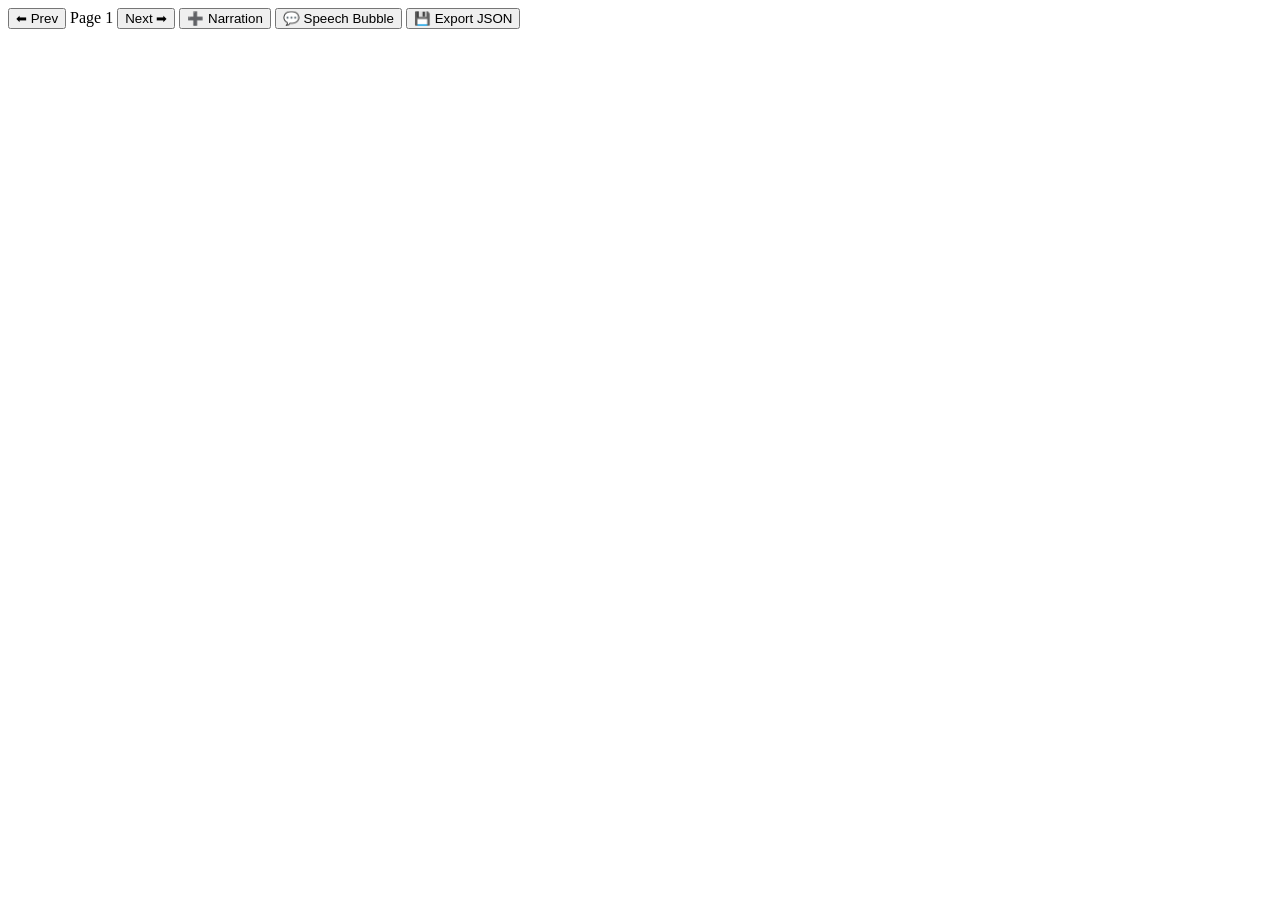
==== admin.html @ a38327c1 "Add files via upload" ====
<!DOCTYPE html>
<html>
<head>
  <meta charset="UTF-8">
  <title>Story Editor</title>
  <link rel="stylesheet" href="css/admin.css">
</head>
<body>

<div class="topbar">
  <button id="prevPage">⬅ Prev</button>

  <span id="pageLabel">
    Page 1
  </span>

  <button id="nextPage">Next ➡</button>

  <button id="addNarration">
    ➕ Narration
  </button>

  <button id="addSpeech">
    💬 Speech Bubble
  </button>

  <button id="exportBtn">
    💾 Export JSON
  </button>
</div>

<div class="editor-container">

  <div class="page-view" id="pageView">

    <img id="pageImage">

    <div id="overlayLayer"></div>

  </div>

</div>

<script src="js/admin.js"></script>

</body>
</html>
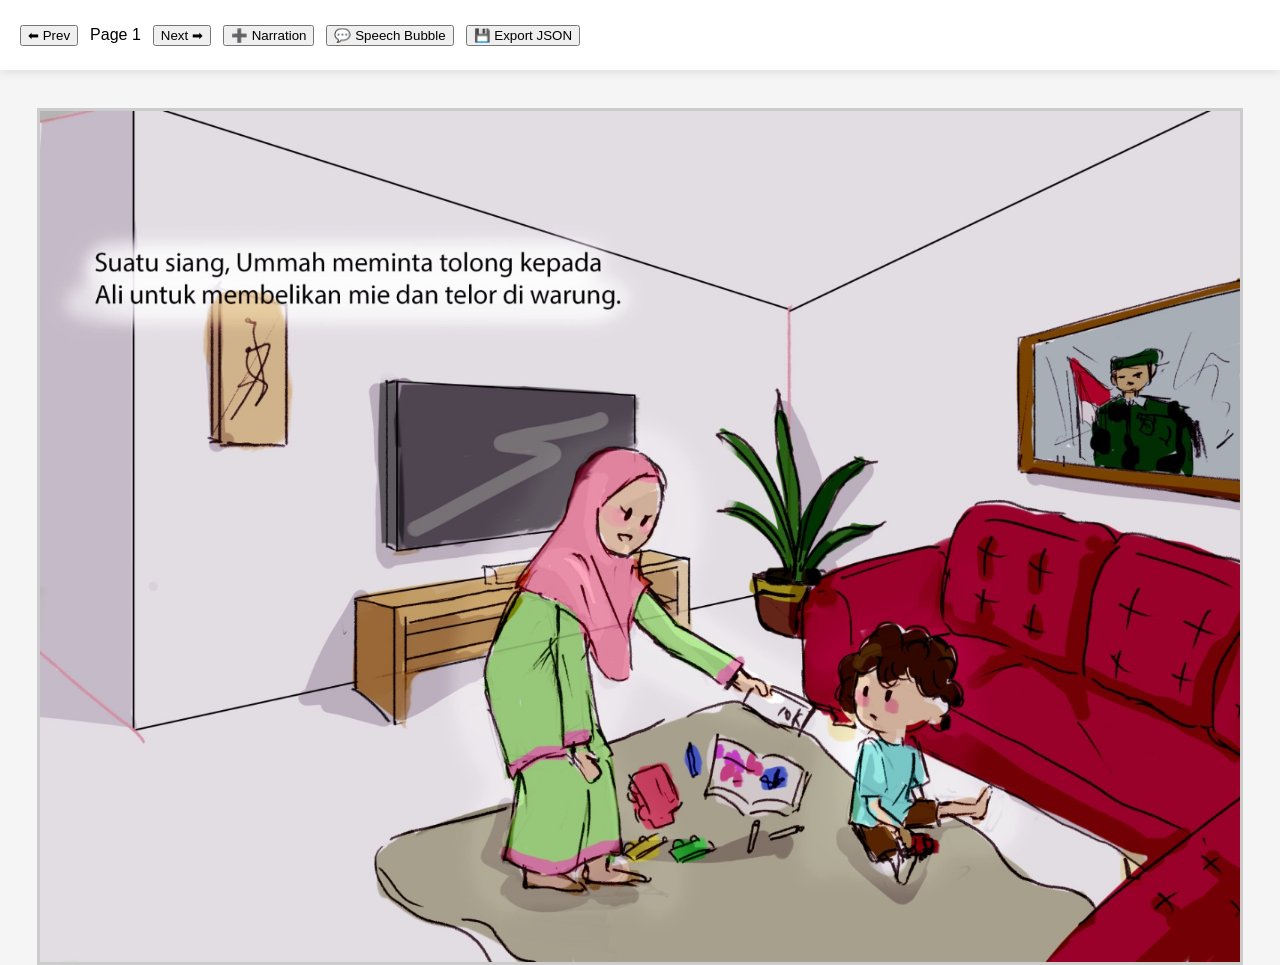
==== commit a8f35a82: "Update admin.html" ====
--- a/admin.html
+++ b/admin.html
@@ -6,6 +6,14 @@
   <link rel="stylesheet" href="css/admin.css">
 </head>
 <body>
+
+  <div class="return-bar">
+
+    <a href="index.html" class="return-button">
+        ← Return to Main Page
+    </a>
+
+</div>
 
 <div class="topbar">
   <button id="prevPage">⬅ Prev</button>
@@ -44,4 +52,4 @@
 <script src="js/admin.js"></script>
 
 </body>
-</html>+</html>
--- a/css/admin.css
+++ b/css/admin.css
@@ -0,0 +1,77 @@
+body{
+  margin:0;
+  font-family:Arial,sans-serif;
+  background:#f5f5f5;
+}
+
+.topbar{
+  position:fixed;
+  top:0;
+  left:0;
+  right:0;
+
+  height:70px;
+
+  background:white;
+
+  display:flex;
+  align-items:center;
+  gap:12px;
+
+  padding:0 20px;
+
+  box-shadow:0 2px 10px rgba(0,0,0,.1);
+
+  z-index:999;
+}
+
+.editor-container{
+  padding-top:90px;
+
+  display:flex;
+  justify-content:center;
+}
+
+.page-view{
+  position:relative;
+
+  width:1200px;
+  max-width:95vw;
+
+  border:3px solid #ccc;
+  background:white;
+}
+
+#pageImage{
+  width:100%;
+  display:block;
+}
+
+#overlayLayer{
+  position:absolute;
+  inset:0;
+}
+
+.overlay{
+  position:absolute;
+
+  min-width:120px;
+  min-height:40px;
+
+  padding:10px;
+
+  cursor:move;
+
+  user-select:none;
+}
+
+.narration{
+  background:rgba(255,255,255,.85);
+  border:2px solid #444;
+}
+
+.speech{
+  background:white;
+  border:3px solid black;
+  border-radius:20px;
+}
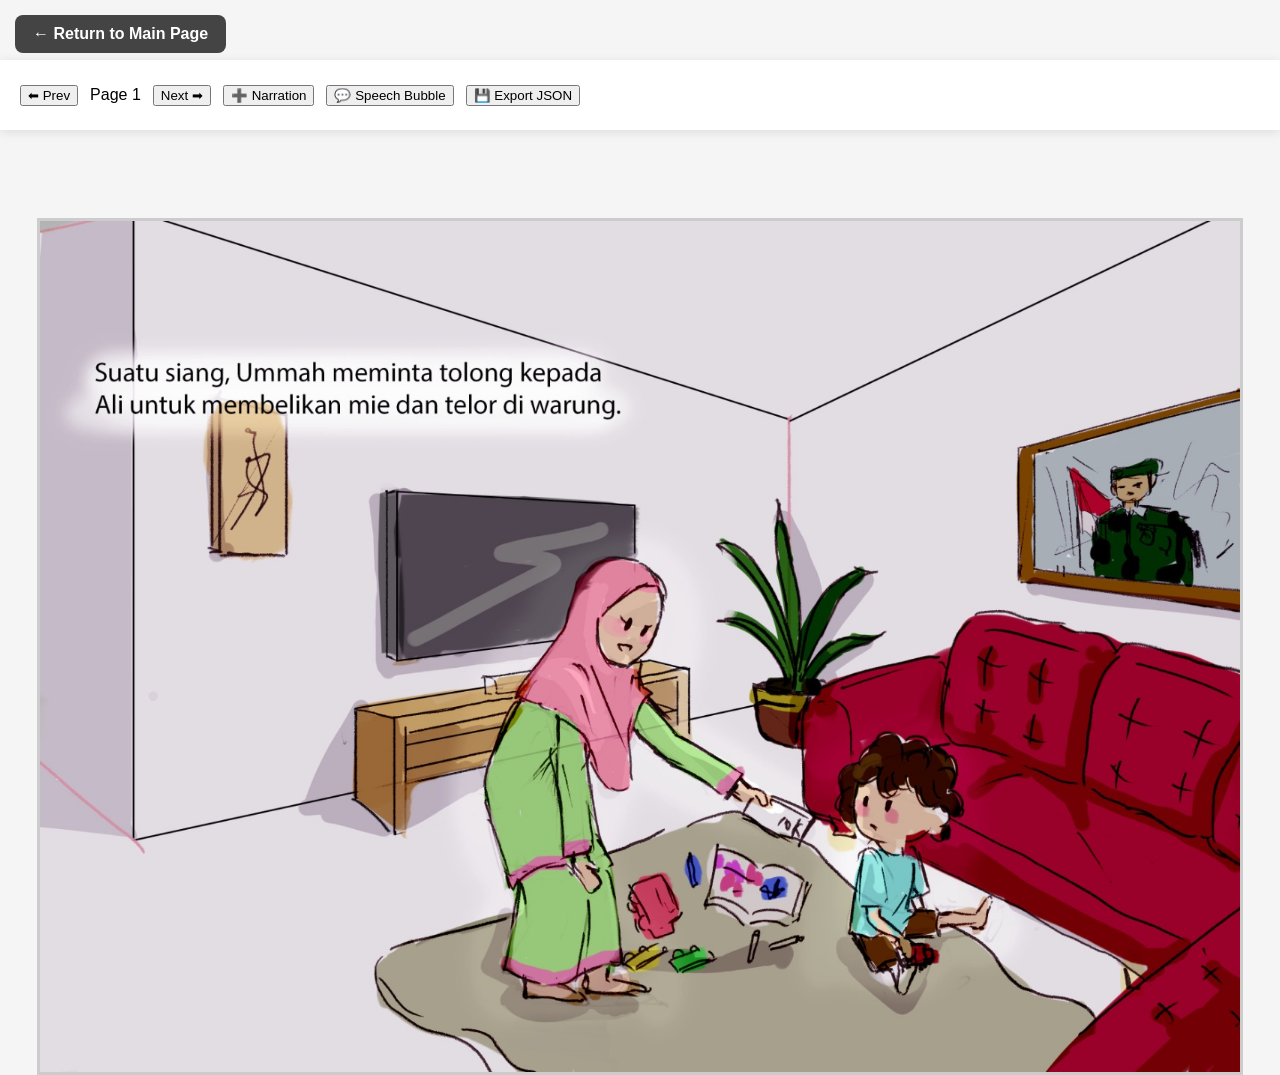
==== commit fff7e1a1: "Update admin.html" ====
--- a/admin.html
+++ b/admin.html
@@ -8,48 +8,29 @@
 <body>
 
   <div class="return-bar">
-
-    <a href="index.html" class="return-button">
-        ← Return to Main Page
-    </a>
-
-</div>
-
-<div class="topbar">
-  <button id="prevPage">⬅ Prev</button>
-
-  <span id="pageLabel">
-    Page 1
-  </span>
-
-  <button id="nextPage">Next ➡</button>
-
-  <button id="addNarration">
-    ➕ Narration
-  </button>
-
-  <button id="addSpeech">
-    💬 Speech Bubble
-  </button>
-
-  <button id="exportBtn">
-    💾 Export JSON
-  </button>
-</div>
-
-<div class="editor-container">
-
-  <div class="page-view" id="pageView">
-
-    <img id="pageImage">
-
-    <div id="overlayLayer"></div>
-
+    <a href="index.html" class="return-button">← Return to Main Page</a>
   </div>
 
-</div>
+  <div class="topbar">
+    <button id="prevPage">⬅ Prev</button>
 
-<script src="js/admin.js"></script>
+    <span id="pageLabel">Page 1</span>
+
+    <button id="nextPage">Next ➡</button>
+
+    <button id="addNarration">➕ Narration</button>
+    <button id="addSpeech">💬 Speech Bubble</button>
+    <button id="exportBtn">💾 Export JSON</button>
+  </div>
+
+  <div class="editor-container">
+    <div class="page-view" id="pageView">
+      <img id="pageImage" alt="Story page">
+      <div id="overlayLayer"></div>
+    </div>
+  </div>
+
+  <script src="js/admin.js"></script>
 
 </body>
 </html>
--- a/css/admin.css
+++ b/css/admin.css
@@ -6,7 +6,7 @@
 
 .topbar{
   position:fixed;
-  top:0;
+  top:60px;
   left:0;
   right:0;
 
@@ -26,7 +26,7 @@
 }
 
 .editor-container{
-  padding-top:90px;
+  padding-top:150px;
 
   display:flex;
   justify-content:center;
@@ -74,4 +74,34 @@
   background:white;
   border:3px solid black;
   border-radius:20px;
-}+}
+
+.return-bar{
+
+    padding:15px;
+
+}
+
+.return-button{
+
+    display:inline-block;
+
+    background:#444;
+
+    color:white;
+
+    text-decoration:none;
+
+    padding:10px 18px;
+
+    border-radius:8px;
+
+    font-weight:bold;
+
+}
+
+.return-button:hover{
+
+    background:#222;
+
+}
